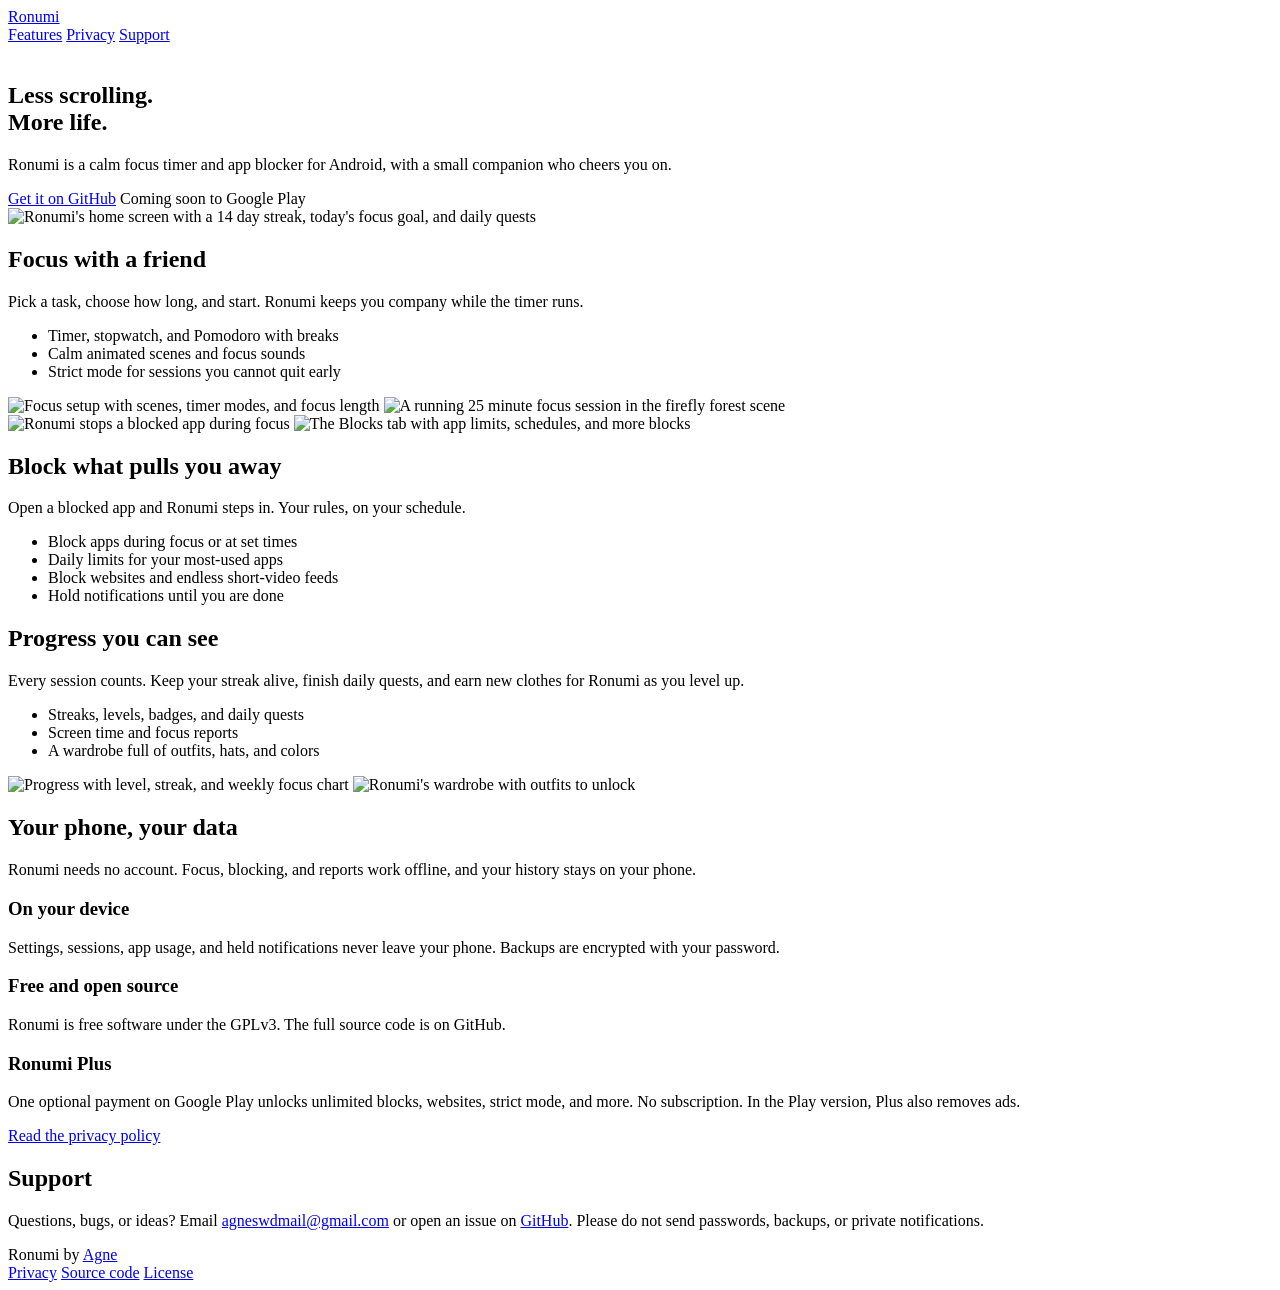
==== site/public/index.html @ adc88277 "feat(site): add the ronumi.agne.uk website A static site with screenshots, features, and support det" ====
<!doctype html>
<html lang="en">
<head>
  <meta charset="utf-8">
  <meta name="viewport" content="width=device-width, initial-scale=1">
  <title>Ronumi - focus timer and app blocker</title>
  <meta name="description" content="Ronumi is a calm focus timer and app blocker for Android, with a small companion who cheers you on. Block distracting apps, build a focus streak, and keep your data on your phone.">
  <meta name="theme-color" content="#5362d6">
  <link rel="icon" href="/img/icon.svg" type="image/svg+xml">
  <link rel="stylesheet" href="/styles.css">
  <meta property="og:title" content="Ronumi - focus timer and app blocker">
  <meta property="og:description" content="Less scrolling. More life. A calm focus timer and app blocker for Android.">
  <meta property="og:image" content="https://ronumi.agne.uk/img/home.webp">
  <meta property="og:url" content="https://ronumi.agne.uk/">
</head>
<body>
  <header class="wrap top">
    <a class="brand" href="/"><img src="/img/icon.svg" alt="">Ronumi</a>
    <nav>
      <a class="hide-small" href="#features">Features</a>
      <a href="/privacy/">Privacy</a>
      <a href="#support">Support</a>
    </nav>
  </header>

  <main>
    <section class="wrap hero">
      <div>
        <img class="mascot" src="/img/ronumi.svg" alt="">
        <h1>Less scrolling.<br>More life.</h1>
        <p>Ronumi is a calm focus timer and app blocker for Android, with a small companion who cheers you on.</p>
        <div class="actions">
          <a class="button" href="https://github.com/agneswd/Ronumi">Get it on GitHub</a>
          <span class="quiet">Coming soon to Google Play</span>
        </div>
      </div>
      <img class="phone" src="/img/home.webp" width="540" height="1200" alt="Ronumi's home screen with a 14 day streak, today's focus goal, and daily quests">
    </section>

    <section class="wrap feature" id="features">
      <div class="text">
        <h2>Focus with a friend</h2>
        <p>Pick a task, choose how long, and start. Ronumi keeps you company while the timer runs.</p>
        <ul>
          <li>Timer, stopwatch, and Pomodoro with breaks</li>
          <li>Calm animated scenes and focus sounds</li>
          <li>Strict mode for sessions you cannot quit early</li>
        </ul>
      </div>
      <div class="shots">
        <img class="phone" src="/img/setup.webp" width="540" height="1200" loading="lazy" alt="Focus setup with scenes, timer modes, and focus length">
        <img class="phone" src="/img/focus.webp" width="540" height="1200" loading="lazy" alt="A running 25 minute focus session in the firefly forest scene">
      </div>
    </section>

    <section class="wrap feature flip">
      <div class="shots">
        <img class="phone" src="/img/block.webp" width="540" height="1200" loading="lazy" alt="Ronumi stops a blocked app during focus">
        <img class="phone" src="/img/blocks.webp" width="540" height="1200" loading="lazy" alt="The Blocks tab with app limits, schedules, and more blocks">
      </div>
      <div class="text">
        <h2>Block what pulls you away</h2>
        <p>Open a blocked app and Ronumi steps in. Your rules, on your schedule.</p>
        <ul>
          <li>Block apps during focus or at set times</li>
          <li>Daily limits for your most-used apps</li>
          <li>Block websites and endless short-video feeds</li>
          <li>Hold notifications until you are done</li>
        </ul>
      </div>
    </section>

    <section class="wrap feature">
      <div class="text">
        <h2>Progress you can see</h2>
        <p>Every session counts. Keep your streak alive, finish daily quests, and earn new clothes for Ronumi as you level up.</p>
        <ul>
          <li>Streaks, levels, badges, and daily quests</li>
          <li>Screen time and focus reports</li>
          <li>A wardrobe full of outfits, hats, and colors</li>
        </ul>
      </div>
      <div class="shots">
        <img class="phone" src="/img/progress.webp" width="540" height="1200" loading="lazy" alt="Progress with level, streak, and weekly focus chart">
        <img class="phone" src="/img/wardrobe.webp" width="540" height="1200" loading="lazy" alt="Ronumi's wardrobe with outfits to unlock">
      </div>
    </section>

    <section class="wrap section">
      <h2>Your phone, your data</h2>
      <p>Ronumi needs no account. Focus, blocking, and reports work offline, and your history stays on your phone.</p>
      <div class="cols">
        <div>
          <h3>On your device</h3>
          <p>Settings, sessions, app usage, and held notifications never leave your phone. Backups are encrypted with your password.</p>
        </div>
        <div>
          <h3>Free and open source</h3>
          <p>Ronumi is free software under the GPLv3. The full source code is on GitHub.</p>
        </div>
        <div>
          <h3>Ronumi Plus</h3>
          <p>One optional payment on Google Play unlocks unlimited blocks, websites, strict mode, and more. No subscription. In the Play version, Plus also removes ads.</p>
        </div>
      </div>
      <p><a href="/privacy/">Read the privacy policy</a></p>
    </section>

    <section class="wrap section" id="support">
      <h2>Support</h2>
      <p>Questions, bugs, or ideas? Email <a href="mailto:agneswdmail@gmail.com">agneswdmail@gmail.com</a> or open an issue on <a href="https://github.com/agneswd/Ronumi/issues">GitHub</a>. Please do not send passwords, backups, or private notifications.</p>
    </section>
  </main>

  <footer>
    <div class="wrap">
      <span>Ronumi by <a href="https://agne.uk">Agne</a></span>
      <nav>
        <a href="/privacy/">Privacy</a>
        <a href="https://github.com/agneswd/Ronumi">Source code</a>
        <a href="https://github.com/agneswd/Ronumi/blob/main/LICENSE">License</a>
      </nav>
    </div>
  </footer>
</body>
</html>
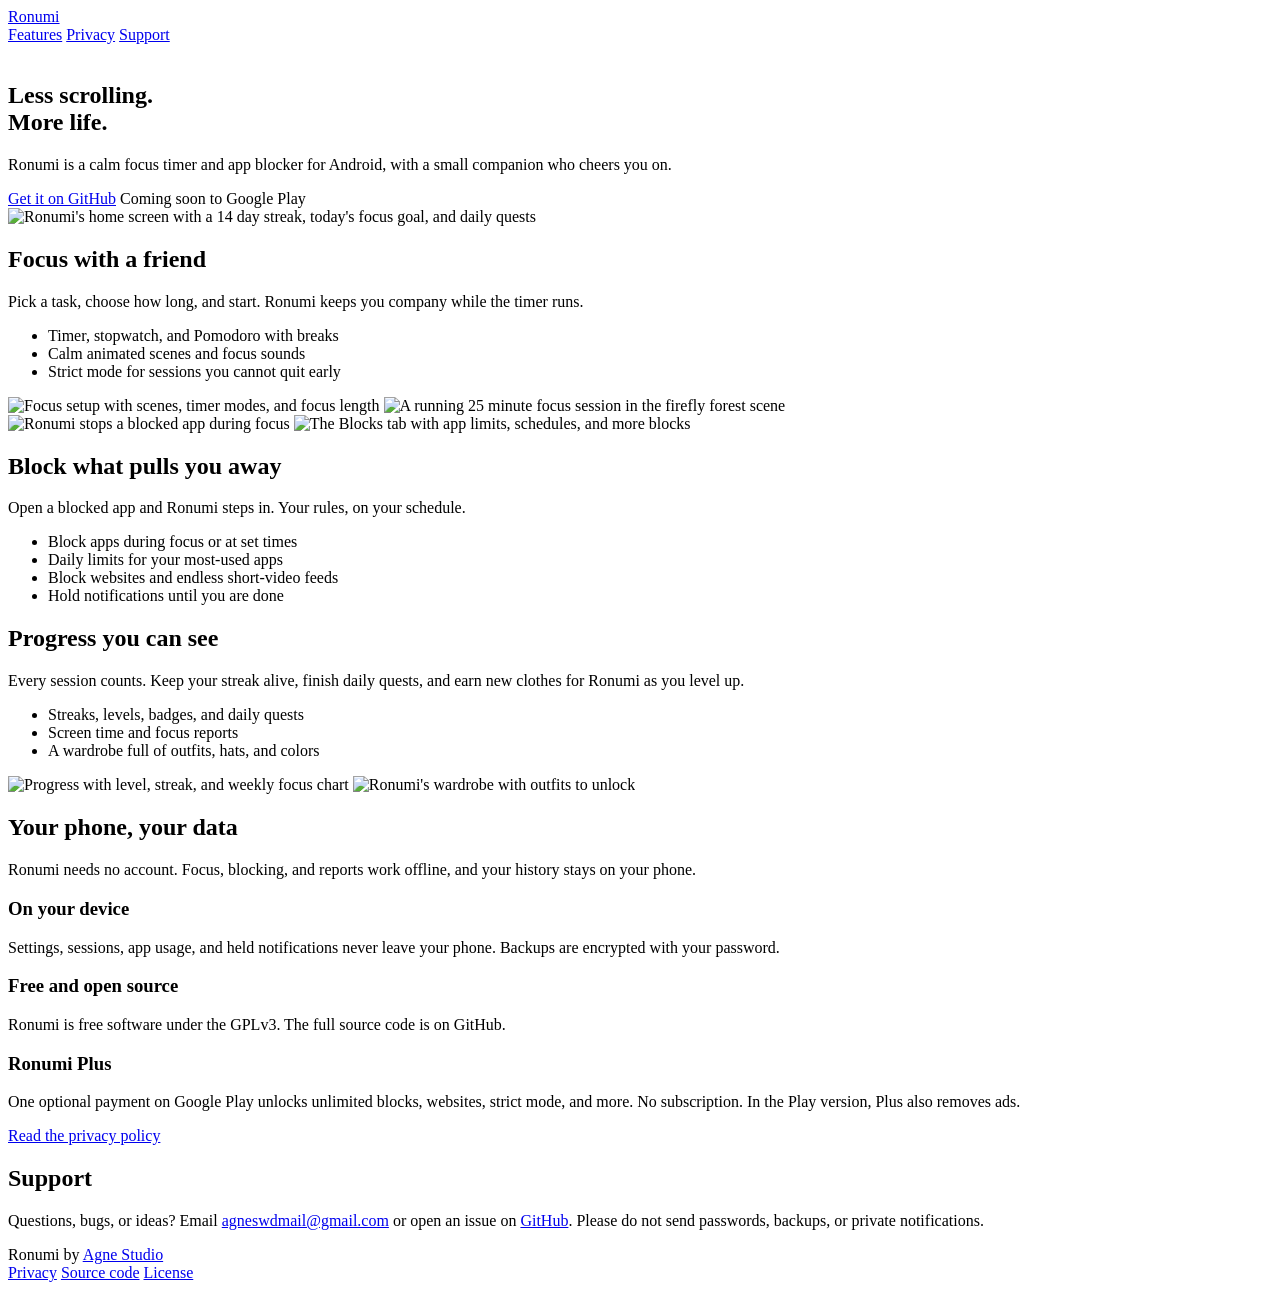
==== commit a221d530: "fix(privacy): link the privacy policy on ronumi.agne.uk" ====
--- a/site/public/index.html
+++ b/site/public/index.html
@@ -114,7 +114,7 @@
 
   <footer>
     <div class="wrap">
-      <span>Ronumi by <a href="https://agne.uk">Agne</a></span>
+      <span>Ronumi by <a href="https://agne.uk">Agne Studio</a></span>
       <nav>
         <a href="/privacy/">Privacy</a>
         <a href="https://github.com/agneswd/Ronumi">Source code</a>
